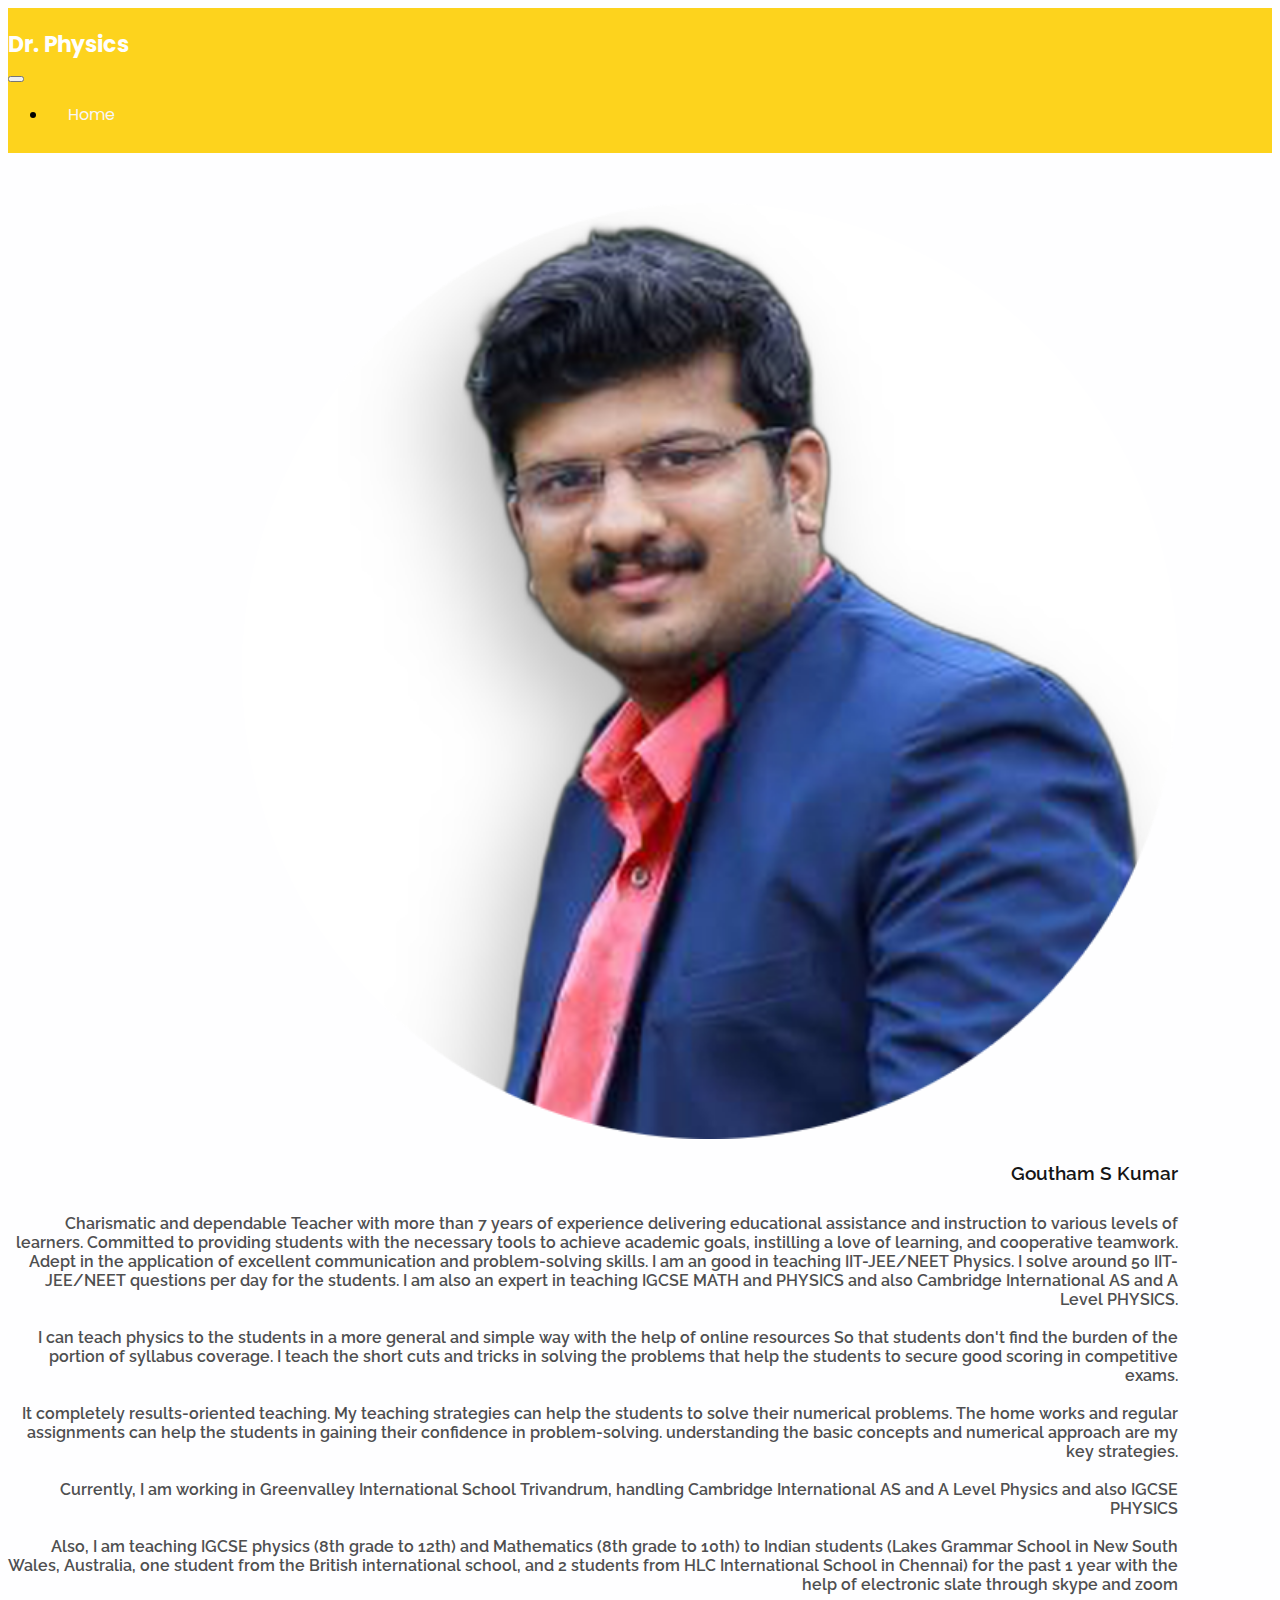
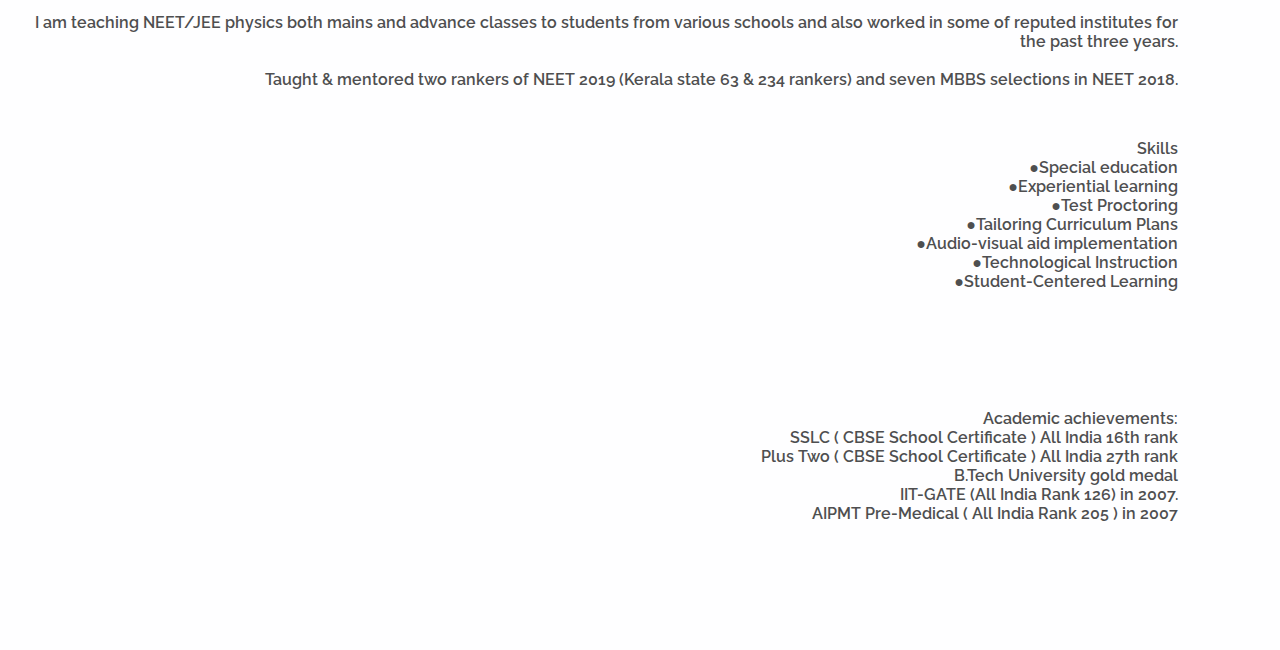
==== about.html @ 2a882d4c "Logo changed, 2 new profile pics changed & details changed" ====
<!DOCTYPE html>
<html>

<head>
  <!-- Basic -->
  <meta charset="utf-8" />
  <meta http-equiv="X-UA-Compatible" content="IE=edge" />
  <!-- Mobile Metas -->
  <meta name="viewport" content="width=device-width, initial-scale=1, shrink-to-fit=no" />
  <!-- Site Metas -->
  <meta name="keywords" content="" />
  <meta name="description" content="" />
  <meta name="author" content="" />

  <title>Fanadesh</title>



  <!-- bootstrap core css -->
  <link rel="stylesheet" type="text/css" href="css/bootstrap.css" />
  <!-- progress barstle -->
  <link rel="stylesheet" href="css/css-circular-prog-bar.css">
  <!-- fonts style -->
  <link href="https://fonts.googleapis.com/css?family=Poppins:400,700|Raleway:400,600&display=swap" rel="stylesheet">
  <!-- font wesome stylesheet -->
  <link rel="stylesheet" href="https://maxcdn.bootstrapcdn.com/font-awesome/4.3.0/css/font-awesome.min.css">
  <!-- Custom styles for this template -->
  <link href="css/style.css" rel="stylesheet" />
  <!-- responsive style -->
  <link href="css/responsive.css" rel="stylesheet" />




  <link rel="stylesheet" href="css/css-circular-prog-bar.css">


</head>

<body class="sub_page">
  <div class="top_container ">
    <!-- header section strats -->
    <header class="header_section">
      <div class="container">
        <nav class="navbar navbar-expand-lg custom_nav-container ">
          <a class="navbar-brand" href="index.html">
            <span>
              Dr. Physics
            </span>
          </a>
          <button class="navbar-toggler" type="button" data-toggle="collapse" data-target="#navbarSupportedContent"
            aria-controls="navbarSupportedContent" aria-expanded="false" aria-label="Toggle navigation">
            <span class="navbar-toggler-icon"></span>
          </button>

          <div class="collapse navbar-collapse" id="navbarSupportedContent">
            <div class="d-flex ml-auto flex-column flex-lg-row align-items-center">
              <ul class="navbar-nav  ">
                <li class="nav-item active">
                  <a class="nav-link" href="index.html"> Home <span class="sr-only">(current)</span></a>


              </ul>
            </div>
        </nav>
      </div>
    </header>
  </div>
  <!-- end header section -->

  <div class="common_style">

    <!-- about section -->
    <section class="about_section">
      <div class="container">
        <div class="row">
          <div class="col-md-6">
            <div class="about_img-container">
              <img src="images\Icons\Expertise\Expertise Logo (2).png" alt="">
            </div>
          </div>
          <div class="col-md-6">
            <div class="about_detail-box">
              <h3>
                Goutham S Kumar
              </h3>
              <p>
                Charismatic and dependable Teacher with more than 7 years of experience delivering educational assistance and instruction to various levels of learners. Committed to providing students with the necessary tools to achieve academic goals, instilling a love of learning, and cooperative teamwork. Adept in the application of excellent communication and problem-solving skills.

                I am an good in teaching IIT-JEE/NEET Physics. I solve around 50 IIT-JEE/NEET questions per day for the students. I am also an expert in teaching IGCSE MATH and PHYSICS and also Cambridge International AS and A Level PHYSICS.<br><br>

                I can teach physics to the students in a more general and simple way with the help of online resources So that students don't find the burden of the portion of syllabus coverage.
                I teach the short cuts and tricks in solving the problems that help the students to secure good scoring in competitive exams.<br><br>

                It completely results-oriented teaching.
                My teaching strategies can help the students to solve their numerical problems.
                The home works and regular assignments can help the students in gaining their confidence in problem-solving.
                understanding the basic concepts and numerical approach are my key strategies.<br><br>

                Currently, I am working in Greenvalley International School Trivandrum, handling Cambridge International AS and A Level Physics and also IGCSE PHYSICS<br><br>

                Also, I am teaching IGCSE physics (8th grade to 12th) and Mathematics (8th grade to 10th) to Indian students (Lakes Grammar School in New South Wales, Australia, one student from the British international school, and 2 students from HLC International School in Chennai) for the past 1 year with the help of electronic slate through skype and zoom<br><br>

                I am teaching NEET/JEE physics both mains and advance classes to students from various schools and also worked in some of reputed institutes for the past three years.<br><br>

                Taught & mentored two rankers of NEET 2019 (Kerala state 63 & 234 rankers) and seven MBBS selections in NEET 2018.
              </p>

              <div class="">
                <!--<a href="" class="call_to-btn btn_white-border">
                  Read More
                </a>-->
              </div>
              <p> Skills<br>
●Special education<br>
●Experiential learning<br>
●Test Proctoring<br>
●Tailoring Curriculum Plans<br>
●Audio-visual aid implementation<br>
●Technological Instruction<br>
●Student-Centered Learning<br></p>

<br>
<br>
<p>Academic achievements:<br>
SSLC ( CBSE School Certificate ) All India 16th rank<br>
Plus Two ( CBSE School Certificate ) All India 27th rank<br>
B.Tech University gold medal<br>
IIT-GATE (All India Rank 126) in 2007.<br>
AIPMT Pre-Medical ( All India Rank 205 ) in 2007</p><br>
            </div>
          </div>
        </div>
      </div>
    </section>

 

  

</body>

</html>
---- css/style.css ----
body {
  font-family: 'Raleway', sans-serif;
  background-color: #fefeff;
}

.layout_padding {
  padding: 75px 0;
}

.layout_padding2 {
  padding: 45px 0;
}

.layout_padding2-top {
  padding-top: 45px;
}

.layout_padding-top {
  padding-top: 75px;
}

.layout_padding-bottom {
  padding-bottom: 75px;
}

.call_to-btn {
  display: inline-block;
  padding: 15px 45px;
  border-radius: 10px;
  font-size: 15px;
  background-color: #ffffff;
  color: #262627;
  font-weight: 600;
  transition: all 0.3s ease 0s;
}

.hero_section .call_to-btn {}

.call_to-btn img {
  width: 18px;
  margin-left: 10px;
}

.btn_on-hover {
  transition: all 0.3s ease 0s;
}

.call_to-btn:hover,
.btn_on-hover:hover {
  -webkit-box-shadow: 0px 5px 10px -5px rgba(0, 0, 0, 0.7);
  -moz-box-shadow: 0px 5px 10px -5px rgba(0, 0, 0, 0.7);
  box-shadow: 0px 5px 10px -5px rgba(0, 0, 0, 0.7);
  transform: translateY(-7px);
}

.main-heading {
  color: #082465;
  font-weight: bold;
  text-align: center;
}

/*header section*/

.header_section {
  padding-top: 10px;
  font-family: 'Poppins', sans-serif;

}

nav.navbar.navbar-expand-lg {

  padding: 10px 0;
}

.custom_nav-container.navbar-expand-lg .navbar-nav .nav-link {
  padding: 10px 20px;
  color: #f7f6f7;
  text-align: center;
}


a,
a:hover,
a:focus {
  text-decoration: none;
}

a:hover,
a:focus {
  color: initial;
}

.btn,
.btn:focus {
  outline: none !important;
  box-shadow: none;
}

.top_container {
  position: relative;
}



.top_container::before {
  content: "";
  position: absolute;
  width: 100%;
  height: 100%;
  background: url(../images/hero-bg.png);
  background-size: 100% 100%;
  background-position: right bottom;
  background-repeat: no-repeat;
  z-index: -1;
}

.sub_page .top_container::before {
  background-color: #fdd31d;
  background-image: none;
}

.top_container::after {
  content: "";
  position: absolute;
  width: 75px;
  height: 75px;
  bottom: 20%;
  left: 6%;
  background-color: #ffffff;
}


.sub_page .top_container::after {
  display: none;
}


.navbar-brand img {
  width: 25px;
  margin-right: 7px;
}


.custom_nav-container .nav_search-btn {
  background-image: url(../images/search-icon.png);
  background-size: 22px;
  background-repeat: no-repeat;
  background-position-y: 7px;
  width: 35px;
  height: 35px;
  padding: 0;
  border: none;
}

.navbar-brand {
  display: flex;
  align-items: center;
}

.navbar-brand span {
  font-size: 22px;
  font-weight: 700;
  color: #fefefe;
}

.custom_nav-container {
  z-index: 99999;
  padding: 15px 0;
}

.custom_nav-container .navbar-toggler {
  outline: none;
}

.custom_nav-container .navbar-toggler .navbar-toggler-icon {
  background-image: url(../images/menu.png);
  background-size: 40px;
}

/*end header section*/

/* hero section */
.hero-container {
  display: flex;
  padding-top: 90px;
  padding-bottom: 325px;
}

.hero_detail-box {
  width: 40%;
}

.hero_img-container {
  width: 68%;
  margin-right: -8%;
  margin-top: -5%;
}

.hero_img-container img {
  width: 100%;
}

.hero_detail-box {
  color: #fefeff;
}

.hero_detail-box h1 {
  font-size: 50px;
  color: #fefeff;
  font-weight: 600;
  width: 70%;
}


.hero_detail-box p {
  margin-top: 20px;
  margin-bottom: 35px;
}


/* end hero section */

/* common style for some sections */
.common_style>section {
  padding: 50px 0;
}

.common_style .row {
  align-items: center;
}

.common_style h3 {
  font-weight: 600;
  color: #151516;
}

.common_style p {
  font-weight: 600;
  color: #4e4f50;
  margin: 30px 0 50px 0;
}

.common_style img {
  width: 80%;
}


/* end common style */

/* about section */
.about_section {
  text-align: right;
}

.about_section a {
  background-color: #12AD2B ;
  color: #fefeff;
}

/* end about section */

/* admission section */


.admission_section a {
  background-color: #12AD2B ;
  color: #fefeff;
}

/* end admission section */

/* why section */

.why_section {
  text-align: right;
}

.why_section a {
  background-color: #12AD2B ;
  color: #fefeff;
}

/* end why section */

/* determine section */


.determine_section a {
  background-color: #12AD2B;
  color: #fefeff;
}


/* end determine section */

/* client section */
.client_section h2,
.client_section h5,
.client_section p {
  font-weight: 600;
}

.client_section h2 {
  text-align: center;
}


.client_section h5 {
  font-size: 24px;
  color: #12AD2B ;
}

.client_section .row {
  align-items: center;
  padding: 75px 0;
  margin: 0 15px;
}

.client_section img {
  width: 100%;
}

.client_img-box::before,
.client_img-box::after {
  content: "";
  position: absolute;
  width: 100px;
  height: 30px;
  border-radius: 20px;
  background-color: #12AD2B ;
}

.client_img-box::before {
  top: -15px;
  transform: rotate(139deg);
  left: -15px;
  animation: beforeanimate 1s;
  animation-delay: .1s;
}

.client_img-box::after {
  bottom: -15px;
  transform: rotate(142deg);
  right: -15px;
  animation: afteranimate 1s;
  animation-delay: .1s;
}


@keyframes beforeanimate {
  0% {
    top: 43%;
    transform: rotate(142deg);
    left: 31%;

  }

  100% {
    top: -15px;
    transform: rotate(139deg);
    left: -15px;
  }
}

@keyframes afteranimate {
  0% {
    bottom: 46%;
    transform: rotate(142deg);
    right: 35%;
  }

  100% {
    bottom: -15px;
    transform: rotate(142deg);
    right: -15px;
  }
}

.client_section .carousel-indicators {
  margin: 0;
  justify-content: flex-end;
  padding-right: 15px;
  bottom: 20px;
}

.client_section .carousel-indicators li {
  width: 25px;
  height: 25px;
  background-color: #6bd1bd;
  border-radius: 100%;
  opacity: 1;
}

.client_section .carousel-indicators li.active {
  background-color: #12AD2B ;
}

/* end client section */

/* contact section */

.contact_section {
  padding: 75px 45px;
  font-family: 'Poppins', sans-serif;
}

.contact_section .row {
  align-items: center;
}

.contact_section input {
  border: none;
  outline: none;
  border-bottom: 1px solid #000;
  width: 90%;
  margin: 15px 0;
}



.contact_form-container button {
  border: none;
  background-color: #6bd1bd;
  color: #fff;
  font-size: 15px;
  padding: 15px 45px;
  border-radius: 30px;
  text-transform: uppercase;
  font-weight: bold;
}

.contact_img-box {

  display: flex;
  align-items: center;

}

.contact_img-box img {
  width: 100%;
}

.contact_section h2 {
  font-size: 26px;
  color: #010103;
  font-weight: 600;
  font-family: 'Raleway', sans-serif;
  margin-bottom: 35px;
}


/* end contact section */


/* info section */
.info_section {
  background-color: #363636;
  color: #ffffff;
  font-family: 'Poppins', sans-serif;
}

.info_logo-box {
  display: flex;
  justify-content: center;
}

.info_logo-box h2 {
  font-weight: bold;
  padding: 5px 7px;
  border-bottom: 1.5px solid #fdd31d;
}

.info_section ul {
  padding: 0;
}

.info_section ul li {
  list-style-type: none;
  margin: 3px 0;
}

.info_section ul li a {
  color: #ffffff;
}

.info_section ul li a:hover {
  color: #fdd31d;
}

.info_section h5 {
  margin-bottom: 12px;
  font-size: 22px;
}



.info_section .form_container input {
  width: 225px;
  height: 40px;
  padding: 10px;
}

.info_section .form_container input::placeholder {
  color: #ccc8c8;
}

.info_section .form_container button {
  background-color: #12AD2B ;
  border: none;
  outline: none;
  color: #fff;
  padding: 8px 30px;
  margin-top: 15px;
  font-size: 15px;
  text-transform: uppercase;
}

.social_container {
  width: 90%;
  margin: 0 auto;
  border-top: 1px solid #898989;
  padding: 25px 0;
}

.info_section .social-box {
  margin: 0 auto;
  width: 400px;
  display: flex;
  justify-content: center;
}

.info_section .social-box img {
  width: 35px;
  margin-right: 5px;
}

/* end info section */

/* footer section*/

.footer_section {
  background-color: #d8b109;
  padding: 20px 15px;
  font-family: 'Poppins', sans-serif;

}

.footer_section p {
  color: #fdfdfe;
  margin: 0;
  text-align: center;
}

.footer_section a {
  color: #fdfdfe;
}



/* end footer section*/
---- css/responsive.css ----
@media (max-width: 1120px) {}

@media (max-width: 992px) {


    .hero-container {
        flex-direction: column;
    }

    .hero_detail-box {
        width: 100%;
        margin-bottom: 45px;
    }

    .hero_img-container {
        width: 100%;
    }

    .hero-container.container {
        padding-top: 45px;
    }

    .custom_nav-container.navbar-expand-lg .navbar-nav .nav-link {
        color: #fff;
    }


}


@media (max-width: 768px) {


    .hero_detail-box {
        text-align: center;
    }

    .hero_detail-box h1 {
        width: 100%;
    }

    .top_container::after {
        display: none;
    }

    .top_container::before {
        background-size: cover;
    }

    .info_section .col-md-3 {
        padding: 20px 25px;
        text-align: center;
    }

    .common_style img {
        width: 100%;
        margin: 20px auto;
    }

}

@media (max-width: 576px) {
    .hero-container {
        padding-bottom: 100px;
    }

    .client_img-box::before,
    .client_img-box::after {
        content: "";
        position: absolute;
        width: 75px;
        height: 20px;
        border-radius: 20px;
        background-color:  #61b33b;
    }

    .client_img-box::before {
        top: 0;
        transform: rotate(132deg);
        left: -15px;
        animation: beforeanimate 1s;
        animation-delay: .1s;
    }

    .client_img-box::after {
        bottom: 0px;
        transform: rotate(135deg);
        right: -15px;
        animation: afteranimate 1s;
        animation-delay: .1s;
    }


    @keyframes beforeanimate {
        0% {
            top: 43%;
            transform: rotate(142deg);
            left: 31%;

        }

        100% {
            top: 0px;
            transform: rotate(132deg);
            left: -15px;
        }
    }

    @keyframes afteranimate {
        0% {
            bottom: 46%;
            transform: rotate(142deg);
            right: 35%;
        }

        100% {
            bottom: 0px;
            transform: rotate(135deg);
            right: -15px;
        }
    }

    .contact_section {
        padding: 0px 15px 0 15px;
    }

    .sub_page .contact_section {
        padding: 45px 15px;
    }

    .contact_section input {
        width: 100%;
    }

    .info_section .social-box {
        width: auto;
    }
}



@media (max-width: 480px) {}

@media (max-width: 400px) {}

@media (max-width: 360px) {}

@media (min-width: 1200px) {
    .container {
        max-width: 1170px;
    }

}
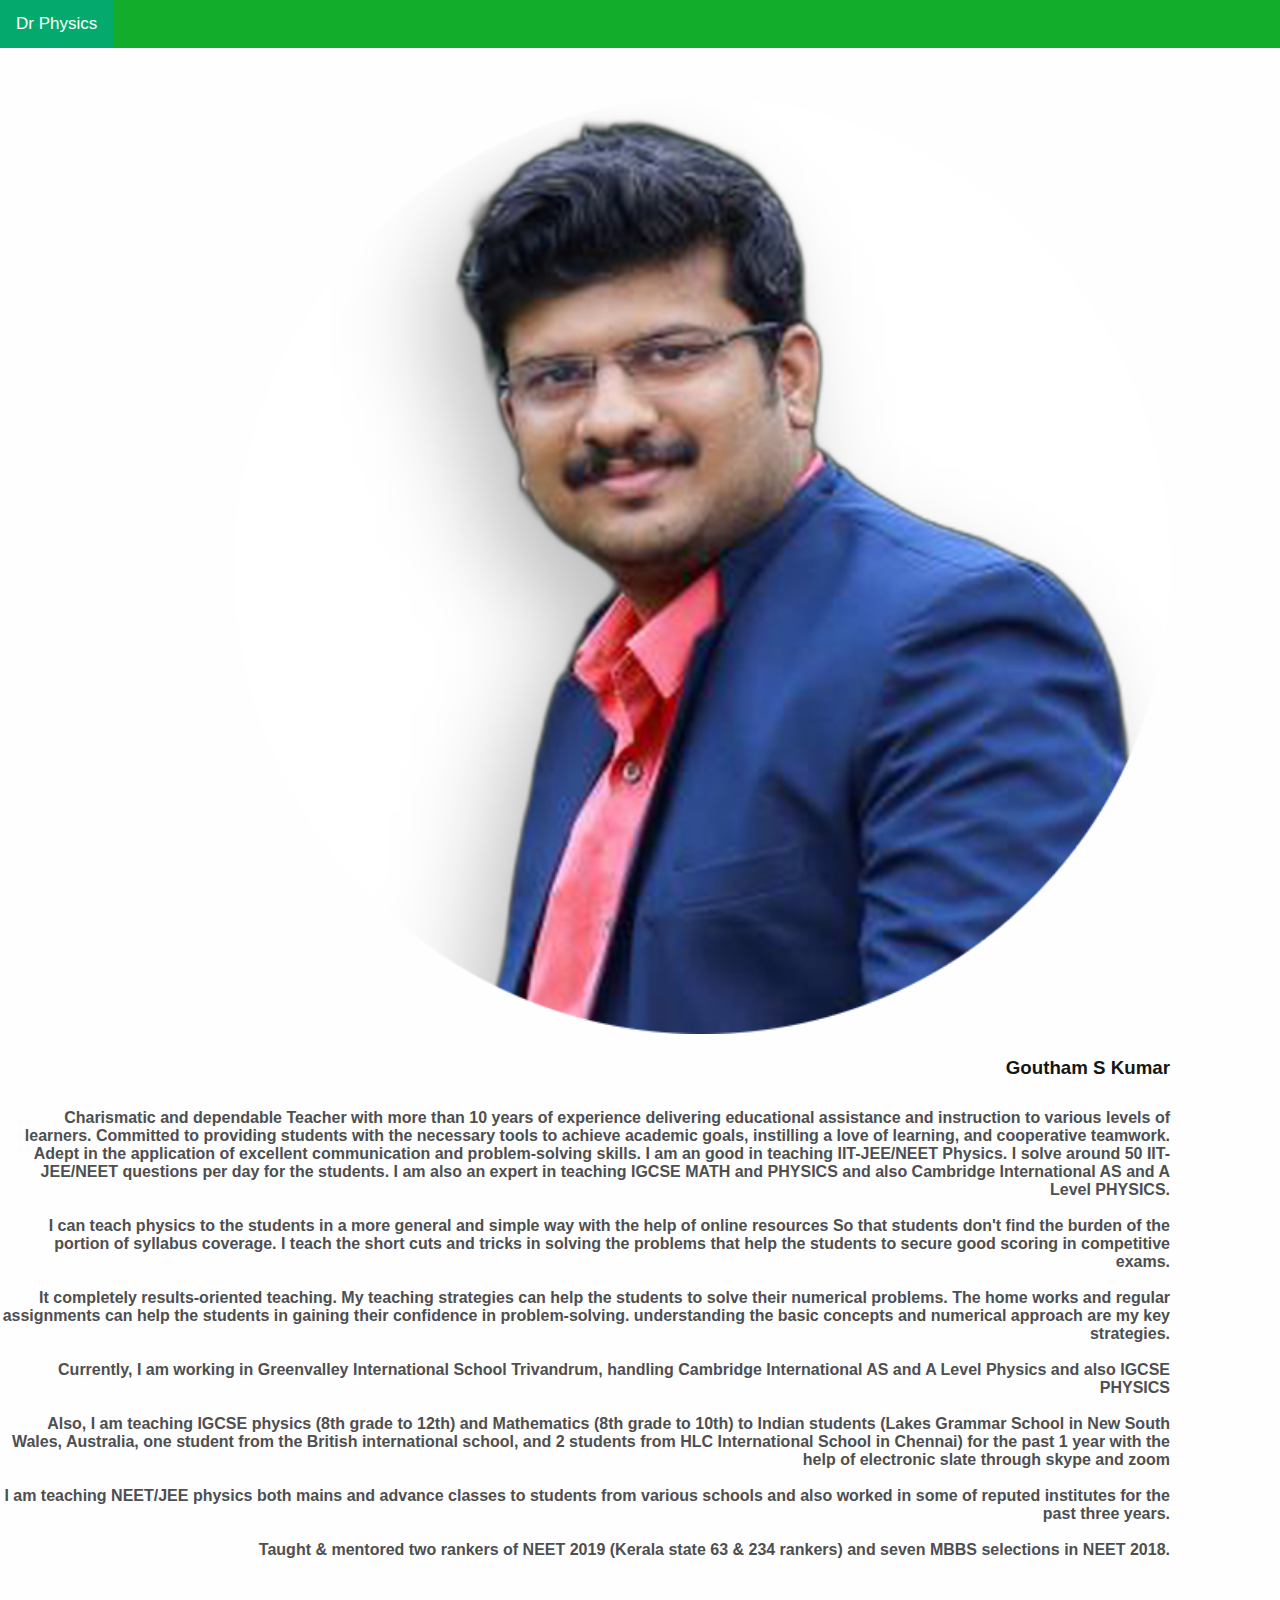
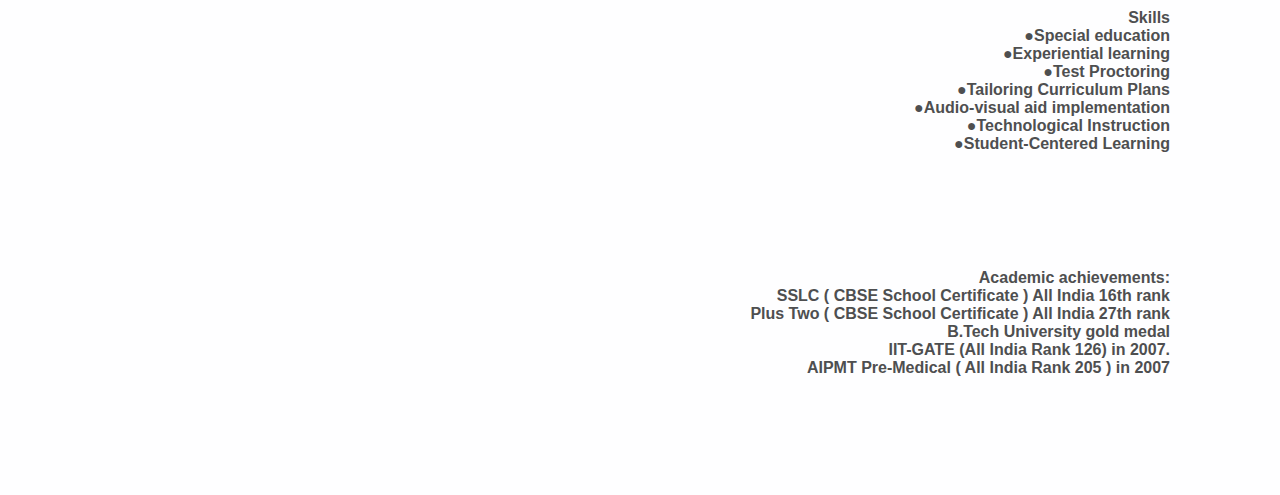
==== commit 1fc5aa80: "Last Changes made" ====
--- a/about.html
+++ b/about.html
@@ -12,7 +12,7 @@
   <meta name="description" content="" />
   <meta name="author" content="" />
 
-  <title>Fanadesh</title>
+  <title>Dr Physics</title>
 
 
 
@@ -36,37 +36,44 @@
 
 
 </head>
+<!-----------Custom Header --------->
+<meta name="viewport" content="width=device-width, initial-scale=1">
+<style>
+body {
+  margin: 0;
+  font-family: Arial, Helvetica, sans-serif;
+}
 
-<body class="sub_page">
-  <div class="top_container ">
-    <!-- header section strats -->
-    <header class="header_section">
-      <div class="container">
-        <nav class="navbar navbar-expand-lg custom_nav-container ">
-          <a class="navbar-brand" href="index.html">
-            <span>
-              Dr. Physics
-            </span>
-          </a>
-          <button class="navbar-toggler" type="button" data-toggle="collapse" data-target="#navbarSupportedContent"
-            aria-controls="navbarSupportedContent" aria-expanded="false" aria-label="Toggle navigation">
-            <span class="navbar-toggler-icon"></span>
-          </button>
+.topnav {
+  overflow: hidden;
+  background-color: #12AD2B;
+}
 
-          <div class="collapse navbar-collapse" id="navbarSupportedContent">
-            <div class="d-flex ml-auto flex-column flex-lg-row align-items-center">
-              <ul class="navbar-nav  ">
-                <li class="nav-item active">
-                  <a class="nav-link" href="index.html"> Home <span class="sr-only">(current)</span></a>
+.topnav a {
+  float: left;
+  color: #f2f2f2;
+  text-align: center;
+  padding: 14px 16px;
+  text-decoration: none;
+  font-size: 17px;
+}
 
+.topnav a:hover {
+  background-color: #fff;
+  color: black;
+}
 
-              </ul>
-            </div>
-        </nav>
-      </div>
-    </header>
-  </div>
-  <!-- end header section -->
+.topnav a.active {
+  background-color: #04AA6D;
+  color: white;
+}
+</style>
+</head>
+<body>
+
+<div class="topnav">
+  <a class="active" href="index.html">Dr Physics</a>
+</div>
 
   <div class="common_style">
 
@@ -85,7 +92,7 @@
                 Goutham S Kumar
               </h3>
               <p>
-                Charismatic and dependable Teacher with more than 7 years of experience delivering educational assistance and instruction to various levels of learners. Committed to providing students with the necessary tools to achieve academic goals, instilling a love of learning, and cooperative teamwork. Adept in the application of excellent communication and problem-solving skills.
+                Charismatic and dependable Teacher with more than 10 years of experience delivering educational assistance and instruction to various levels of learners. Committed to providing students with the necessary tools to achieve academic goals, instilling a love of learning, and cooperative teamwork. Adept in the application of excellent communication and problem-solving skills.
 
                 I am an good in teaching IIT-JEE/NEET Physics. I solve around 50 IIT-JEE/NEET questions per day for the students. I am also an expert in teaching IGCSE MATH and PHYSICS and also Cambridge International AS and A Level PHYSICS.<br><br>
 
